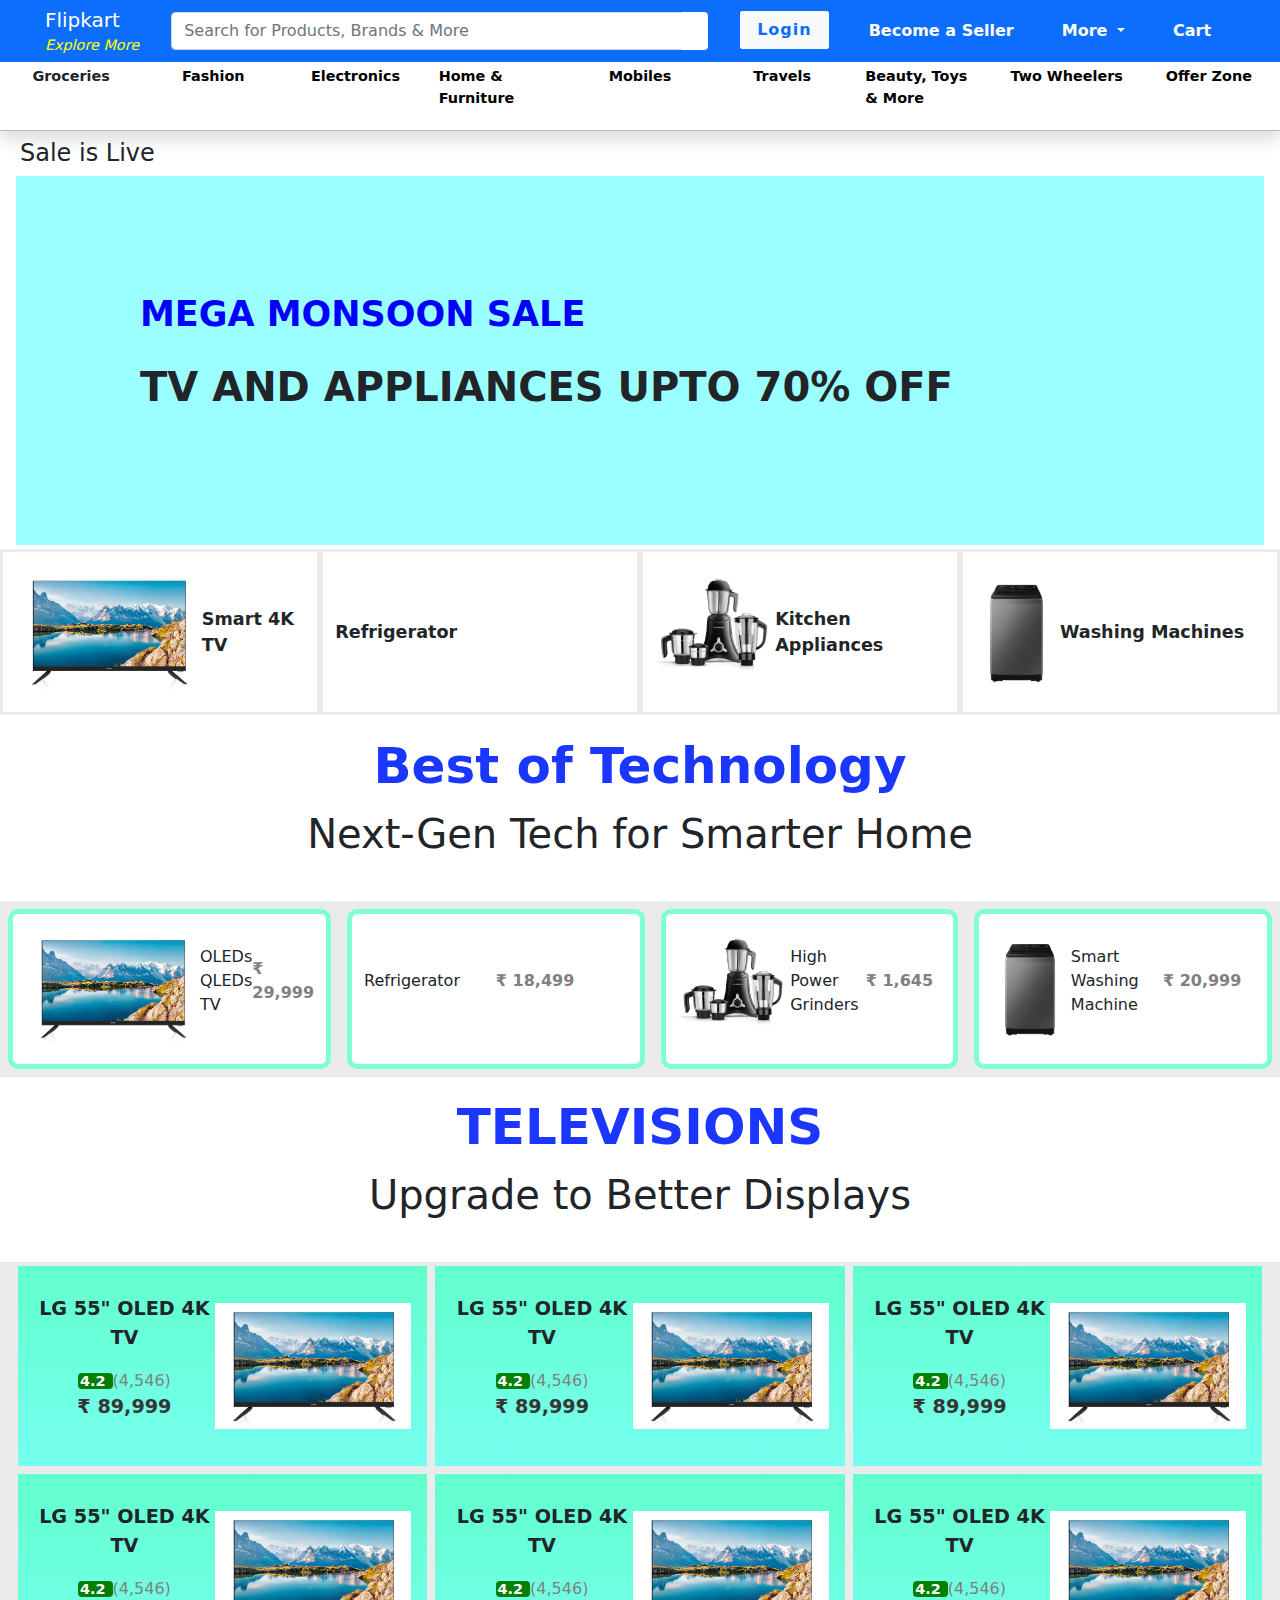
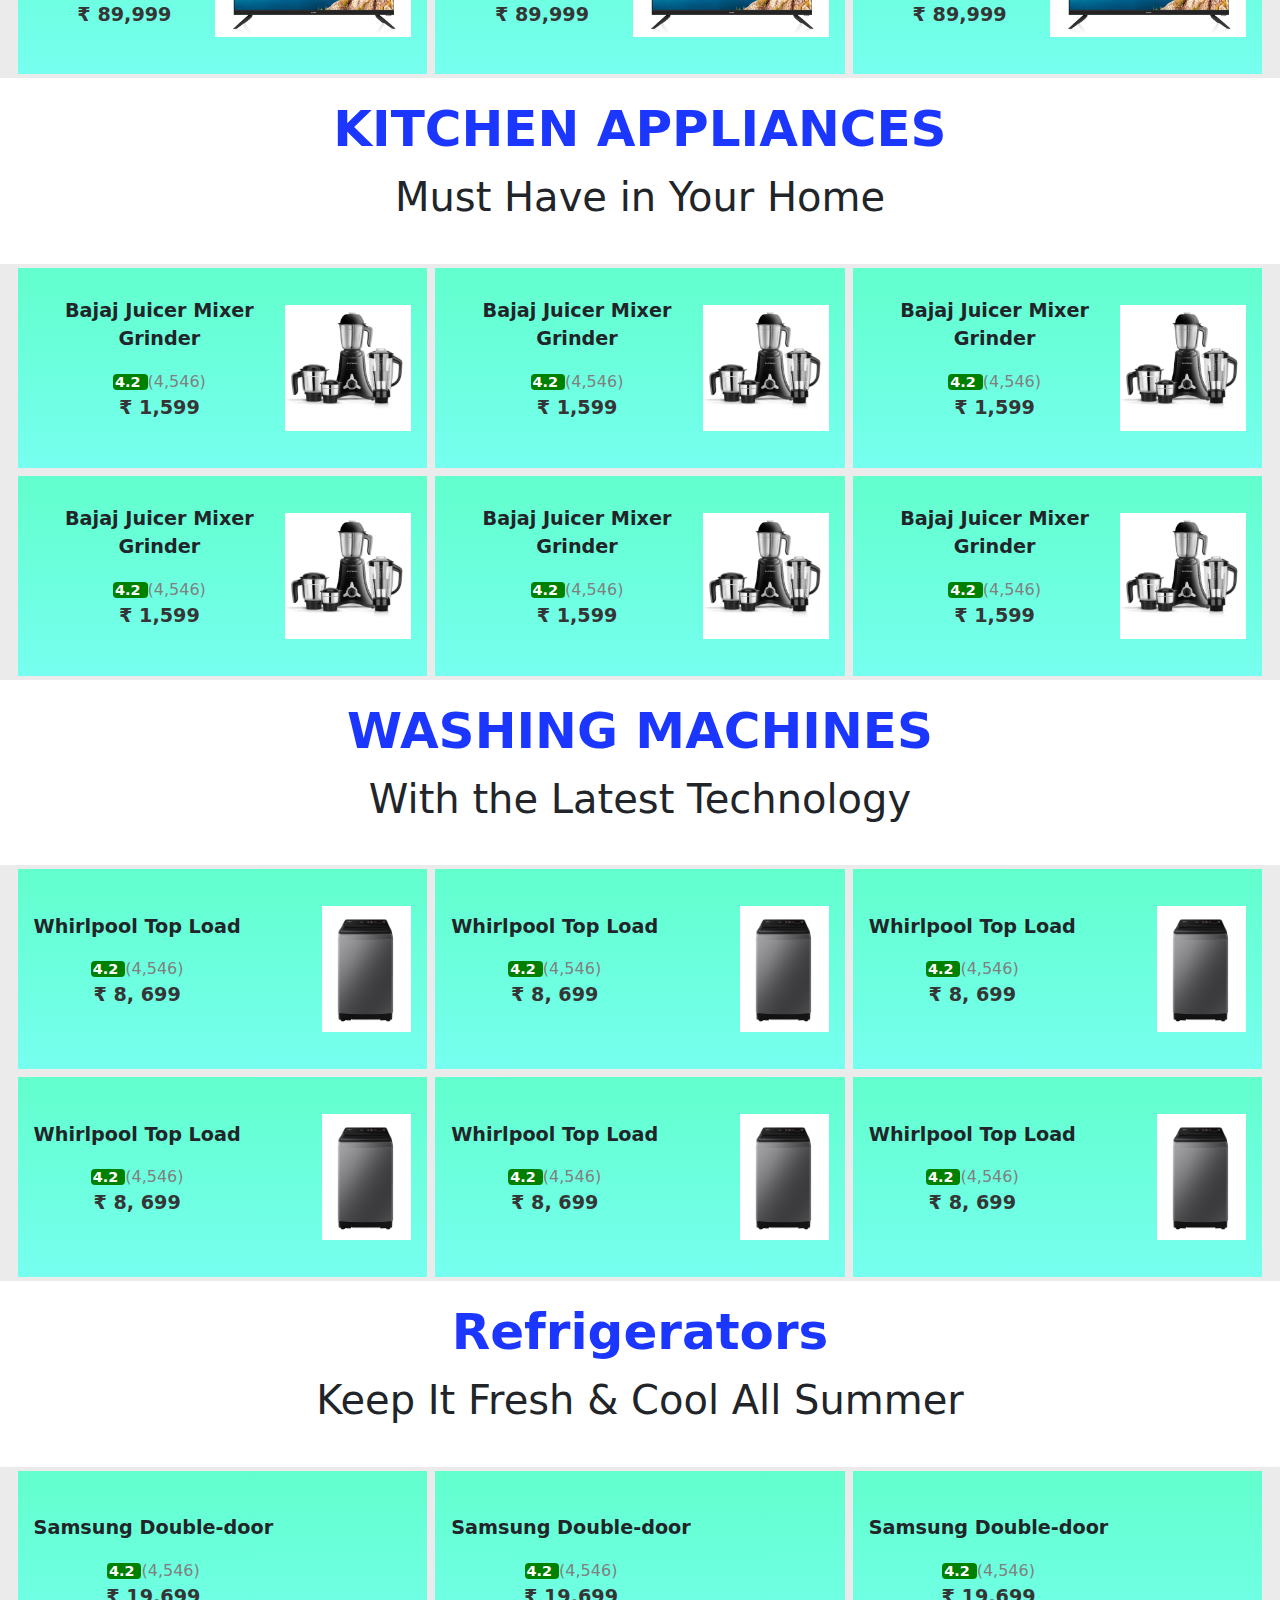
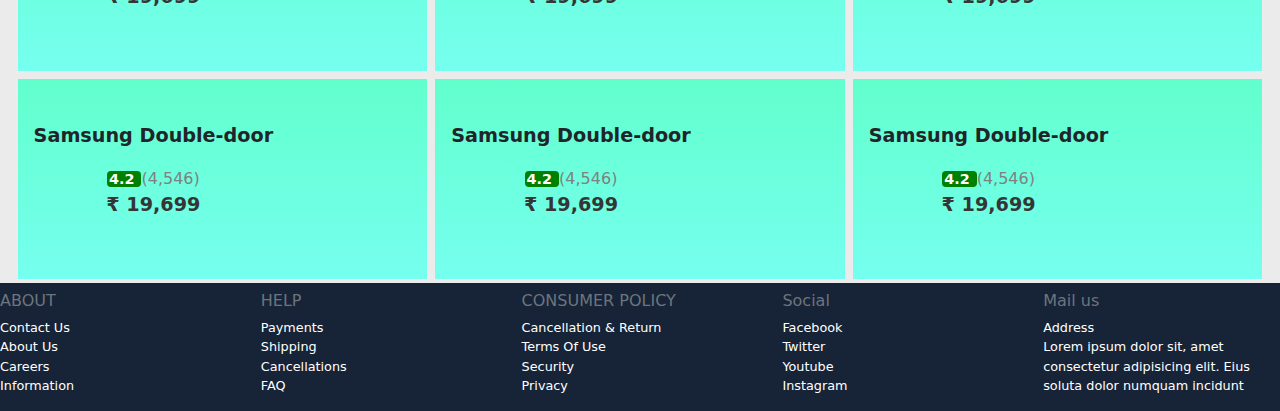
==== appliances.html @ 878ae5ff "adding all the files for the Flipkart Clone" ====
<!DOCTYPE html>
<html lang="en">
<head>
    <meta charset="UTF-8">
    <meta name="viewport" content="width=device-width, initial-scale=1.0">
    <title>Appliances - Flipcart</title>
    <link rel="stylesheet" href="css/bootstrap.min.css">
    <link rel="stylesheet" href="css/common.css">
    <link rel="stylesheet" href="css/style-appliance.css">
</head>
<body>
    <nav class="navbar navbar-expand-lg bg-primary p-0">
        <div class="container-fluid justify-content-center">
          <a class="navbar-brand" href="index.html">
            <p class="brand-name">Flipkart</p>
            <p class="brand-sub">Explore More</p>
          </a>
          <button class="navbar-toggler" type="button" data-bs-toggle="collapse" data-bs-target="#navbar-content"
            aria-controls="navbar-content" aria-expanded="false" aria-label="Toggle navigation">
            <span class="navbar-toggler-icon"></span>
          </button>
          <div class="collapse navbar-collapse" id="navbar-content">
            <form id="search-form" class="d-flex" role="search">
              <div class="input-group">
                <input type="search" class="form-control" placeholder="Search for Products, Brands & More"
                  aria-label="Main Search Bar" aria-describedby="search-btn">
                <button class="btn" type="button" id="search-btn"><ion-icon name="search-outline"></ion-icon></button>
              </div>
            </form>
            <ul class="navbar-nav my-2 my-lg-0">
              <li class="nav-item">
                <button class="btn btn-light login-btn dropdown">Login
                  <ul class="dropdown-menu-opac">
                    <li><a class="dropdown-item" href="#">Action</a></li>
                    <li><a class="dropdown-item" href="#">Another action</a></li>
                    <li>
                      <hr class="dropdown-divider">
                    </li>
                    <li><a class="dropdown-item" href="#">Something else here</a></li>
                  </ul>
                </button>
              </li>
              <li class="nav-item">
                <a class="nav-link" href="#">Become a Seller</a>
              </li>
              <li class="nav-item dropdown">
                <a class="nav-link dropdown-toggle" href="#" role="button" data-bs-toggle="dropdown" aria-expanded="false">
                  More
                </a>
                <ul class="dropdown-menu-opac">
                  <li><a class="dropdown-item" href="#">Action</a></li>
                  <li><a class="dropdown-item" href="#">Another action</a></li>
                  <li>
                    <hr class="dropdown-divider">
                  </li>
                  <li><a class="dropdown-item" href="#">Something else here</a></li>
                </ul>
              </li>
              <li class="nav-item">
                <a class="nav-link" href="#">Cart</a>
              </li>
            </ul>
          </div>
        </div>
      </nav>
      <div class="container-fluid">
        <div class="row nav-menu bg-white shadow">
          <div class="col position-relative menu-category d-flex align-items-center flex-column">
            <p>Groceries</p>
          </div>
          <div class="menu-drop col position-relative menu-category d-flex align-items-center flex-column">
            <a href="cloths.html">
              <p>Fashion</p>
            </a>
            <ul class="menu-list">
              <li class="dropdown-item">Category
                <ul class="list-list">
                  <li class="dropdown-item">Product Name</li>
                  <li class="dropdown-item">Product Name</li>
                  <li class="dropdown-item">Product Name</li>
                  <li class="dropdown-item">Product Name</li>
                  <li class="dropdown-item">Product Name</li>
                </ul>
              </li>
              <li class="dropdown-item">Category
                <ul class="list-list">
                  <li class="dropdown-item">Product Name</li>
                  <li class="dropdown-item">Product Name</li>
                  <li class="dropdown-item">Product Name</li>
                  <li class="dropdown-item">Product Name</li>
                  <li class="dropdown-item">Product Name</li>
                </ul>
              </li>
              <li class="dropdown-item">Category
                <ul class="list-list">
                  <li class="dropdown-item">Product Name</li>
                  <li class="dropdown-item">Product Name</li>
                  <li class="dropdown-item">Product Name</li>
                  <li class="dropdown-item">Product Name</li>
                  <li class="dropdown-item">Product Name</li>
                </ul>
              </li>
              <li class="dropdown-item">Category
                <ul class="list-list">
                  <li class="dropdown-item">Product Name</li>
                  <li class="dropdown-item">Product Name</li>
                  <li class="dropdown-item">Product Name</li>
                  <li class="dropdown-item">Product Name</li>
                  <li class="dropdown-item">Product Name</li>
                </ul>
              </li>
              <li class="dropdown-item">Category
                <ul class="list-list">
                  <li class="dropdown-item">Product Name</li>
                  <li class="dropdown-item">Product Name</li>
                  <li class="dropdown-item">Product Name</li>
                  <li class="dropdown-item">Product Name</li>
                  <li class="dropdown-item">Product Name</li>
                </ul>
              </li>
            </ul>
          </div>
          <div class="menu-drop col position-relative menu-category d-flex align-items-center flex-column">
            <a href="electronic.html"><p>Electronics</p></a>
            <ul class="menu-list">
              <li class="dropdown-item">Category
                <ul class="list-list">
                  <li class="dropdown-item">Product Name</li>
                  <li class="dropdown-item">Product Name</li>
                  <li class="dropdown-item">Product Name</li>
                  <li class="dropdown-item">Product Name</li>
                  <li class="dropdown-item">Product Name</li>
                </ul>
              </li>
              <li class="dropdown-item">Category
                <ul class="list-list">
                  <li class="dropdown-item">Product Name</li>
                  <li class="dropdown-item">Product Name</li>
                  <li class="dropdown-item">Product Name</li>
                  <li class="dropdown-item">Product Name</li>
                  <li class="dropdown-item">Product Name</li>
                </ul>
              </li>
              <li class="dropdown-item">Category
                <ul class="list-list">
                  <li class="dropdown-item">Product Name</li>
                  <li class="dropdown-item">Product Name</li>
                  <li class="dropdown-item">Product Name</li>
                  <li class="dropdown-item">Product Name</li>
                  <li class="dropdown-item">Product Name</li>
                </ul>
              </li>
              <li class="dropdown-item">Category
                <ul class="list-list">
                  <li class="dropdown-item">Product Name</li>
                  <li class="dropdown-item">Product Name</li>
                  <li class="dropdown-item">Product Name</li>
                  <li class="dropdown-item">Product Name</li>
                  <li class="dropdown-item">Product Name</li>
                </ul>
              </li>
              <li class="dropdown-item">Category
                <ul class="list-list">
                  <li class="dropdown-item">Product Name</li>
                  <li class="dropdown-item">Product Name</li>
                  <li class="dropdown-item">Product Name</li>
                  <li class="dropdown-item">Product Name</li>
                  <li class="dropdown-item">Product Name</li>
                </ul>
              </li>
            </ul>
          </div>
          <div class="menu-drop col position-relative menu-category d-flex align-items-center flex-column">
            <a href="Home-furniture.html"><p>Home & Furniture</p></a>
            <ul class="menu-list">
              <li class="dropdown-item">Category
                <ul class="list-list">
                  <li class="dropdown-item">Product Name</li>
                  <li class="dropdown-item">Product Name</li>
                  <li class="dropdown-item">Product Name</li>
                  <li class="dropdown-item">Product Name</li>
                  <li class="dropdown-item">Product Name</li>
                </ul>
              </li>
              <li class="dropdown-item">Category
                <ul class="list-list">
                  <li class="dropdown-item">Product Name</li>
                  <li class="dropdown-item">Product Name</li>
                  <li class="dropdown-item">Product Name</li>
                  <li class="dropdown-item">Product Name</li>
                  <li class="dropdown-item">Product Name</li>
                </ul>
              </li>
              <li class="dropdown-item">Category
                <ul class="list-list">
                  <li class="dropdown-item">Product Name</li>
                  <li class="dropdown-item">Product Name</li>
                  <li class="dropdown-item">Product Name</li>
                  <li class="dropdown-item">Product Name</li>
                  <li class="dropdown-item">Product Name</li>
                </ul>
              </li>
              <li class="dropdown-item">Category
                <ul class="list-list">
                  <li class="dropdown-item">Product Name</li>
                  <li class="dropdown-item">Product Name</li>
                  <li class="dropdown-item">Product Name</li>
                  <li class="dropdown-item">Product Name</li>
                  <li class="dropdown-item">Product Name</li>
                </ul>
              </li>
              <li class="dropdown-item">Category
                <ul class="list-list">
                  <li class="dropdown-item">Product Name</li>
                  <li class="dropdown-item">Product Name</li>
                  <li class="dropdown-item">Product Name</li>
                  <li class="dropdown-item">Product Name</li>
                  <li class="dropdown-item">Product Name</li>
                </ul>
              </li>
            </ul>
          </div>
          <div class="col position-relative menu-category d-flex align-items-center flex-column">
            <a href="Mobile.html"><p>Mobiles</p></a>
          </div>
          <div class="col position-relative menu-category d-flex align-items-center flex-column">
            <a href="travel.html"><p>Travels</p></a>
          </div>
          <div class="col position-relative menu-category d-flex align-items-center flex-column">
            <a href="beauty-toy.html"><p>Beauty, Toys & More</p></a>
          </div>
          <div class="col position-relative menu-category d-flex align-items-center flex-column">
            <a href="two-wheeler.html"><p>Two Wheelers</p></a>
          </div>
          <div class="col position-relative">
            <a class="menu-category d-flex align-items-center flex-column category" href="#">
              <p>Offer Zone</p>
            </a>
          </div>
        </div>
      </div>
      <div class="container-fluid">
          <h4 class="m-2">Sale is Live</h4>
        <div class="row sale-box">
            <p class="sale-text">MEGA MONSOON SALE</p>
            <p class="sale-text-2">TV AND APPLIANCES UPTO 70% OFF</p>
        </div>
        <div class="row">
            <div class="col option">
                <a href="#TV" class="h-75"><img class="h-100" src="img/TV.jpg" alt=""></a>
                <span>Smart 4K TV</span>
            </div>
            <div class="col option">
                <a href="#Fridge" class="h-75"><img class="h-100" src="img/fridge.png" alt=""></a>
                <span>Refrigerator</span>
            </div>
            <div class="col option">
                <a href="#Grinder" class="h-75"><img class="h-100" src="img/grinder.jpg" alt=""></a>
                <span>Kitchen Appliances</span>
            </div>
            <div class="col option">
                <a href="#Washing" class="h-75"><img class="h-100" src="img/washing-machine.png" alt=""></a>
                <span>Washing Machines</span>
            </div>
        </div>
        <div class="title-2">
            <h3>Best of Technology</h3>
            <p>Next-Gen Tech for Smarter Home</p>
        </div>
        <div class="row">
            <div class="col price-offer">
                <a href="#TV" class="h-75"><img class="h-100" src="img/TV.jpg" alt=""></a>
                <p>OLEDs QLEDs TV</p>
                <p class="price">₹ 29,999</p>
            </div>
            <div class="col price-offer">
                <a href="#Fridge" class="h-75"><img class="h-100" src="img/fridge.png" alt=""></a>
                <p>Refrigerator</p>
                <p class="price">₹ 18,499</p>
            </div>
            <div class="col price-offer">
                <a href="#Grinder" class="h-75"><img class="h-100" src="img/grinder.jpg" alt=""></a>
                <p>High Power Grinders</p>
                <p class="price">₹ 1,645</p>
            </div>
            <div class="col price-offer">
                <a href="#Washing" class="h-75"><img class="h-100" src="img/washing-machine.png" alt=""></a>
                <p>Smart Washing Machine</p>
                <p class="price">₹ 20,999</p>
            </div>
        </div>
        <div class="title-2">
            <h3>TELEVISIONS</h3>
            <p>Upgrade to Better Displays</p>
        </div>
        <div id="TV" class="row row-cols-4 justify-content-center products">
            <div class="col product m-1 d-flex">
                <div class="card-text">
                    <p class="name">LG 55" OLED 4K TV</p>
                    <p class="rating m-0"><span>4.2 <ion-icon name="star"></ion-icon></span>(4,546)</p>
                    <p class="price">₹ 89,999</p>
                </div>
                <a href="product.html" class="h-75"><img src="img/TV.jpg" alt="" class="h-100"></a>
            </div>
            <div class="col product m-1 d-flex">
                <div class="card-text">
                    <p class="name">LG 55" OLED 4K TV</p>
                    <p class="rating m-0"><span>4.2 <ion-icon name="star"></ion-icon></span>(4,546)</p>
                    <p class="price">₹ 89,999</p>
                </div>
                <a href="product.html" class="h-75"><img src="img/TV.jpg" alt="" class="h-100"></a>
            </div>
            <div class="col product m-1 d-flex">
                <div class="card-text">
                    <p class="name">LG 55" OLED 4K TV</p>
                    <p class="rating m-0"><span>4.2 <ion-icon name="star"></ion-icon></span>(4,546)</p>
                    <p class="price">₹ 89,999</p>
                </div>
                <a href="product.html" class="h-75"><img src="img/TV.jpg" alt="" class="h-100"></a>
            </div>
            <div class="col product m-1 d-flex">
                <div class="card-text">
                    <p class="name">LG 55" OLED 4K TV</p>
                    <p class="rating m-0"><span>4.2 <ion-icon name="star"></ion-icon></span>(4,546)</p>
                    <p class="price">₹ 89,999</p>
                </div>
                <a href="product.html" class="h-75"><img src="img/TV.jpg" alt="" class="h-100"></a>
            </div>
            <div class="col product m-1 d-flex">
                <div class="card-text">
                    <p class="name">LG 55" OLED 4K TV</p>
                    <p class="rating m-0"><span>4.2 <ion-icon name="star"></ion-icon></span>(4,546)</p>
                    <p class="price">₹ 89,999</p>
                </div>
                <a href="product.html" class="h-75"><img src="img/TV.jpg" alt="" class="h-100"></a>
            </div>
            <div class="col product m-1 d-flex">
                <div class="card-text">
                    <p class="name">LG 55" OLED 4K TV</p>
                    <p class="rating m-0"><span>4.2 <ion-icon name="star"></ion-icon></span>(4,546)</p>
                    <p class="price">₹ 89,999</p>
                </div>
                <a href="product.html" class="h-75"><img src="img/TV.jpg" alt="" class="h-100"></a>
            </div>
        </div>
        <div class="title-2">
            <h3>KITCHEN APPLIANCES</h3>
            <p>Must Have in Your Home</p>
        </div>
        <div id="Grinder" class="row row-cols-4 justify-content-center products">
            <div class="col product m-1 d-flex">
                <div class="card-text">
                    <p class="name">Bajaj Juicer Mixer Grinder </p>
                    <p class="rating m-0"><span>4.2 <ion-icon name="star"></ion-icon></span>(4,546)</p>
                    <p class="price">₹ 1,599</p>
                </div>
                <a href="product.html" class="h-75"><img src="img/grinder.jpg" alt="" class="h-100"></a>
            </div>
            <div class="col product m-1 d-flex">
                <div class="card-text">
                  <p class="name">Bajaj Juicer Mixer Grinder </p>
                  <p class="rating m-0"><span>4.2 <ion-icon name="star"></ion-icon></span>(4,546)</p>
                  <p class="price">₹ 1,599</p>
                </div>
                <a href="product.html" class="h-75"><img src="img/grinder.jpg" alt="" class="h-100"></a>
            </div>
            <div class="col product m-1 d-flex">
                <div class="card-text">
                  <p class="name">Bajaj Juicer Mixer Grinder </p>
                  <p class="rating m-0"><span>4.2 <ion-icon name="star"></ion-icon></span>(4,546)</p>
                  <p class="price">₹ 1,599</p>
                </div>
                <a href="product.html" class="h-75"><img src="img/grinder.jpg" alt="" class="h-100"></a>
            </div>
            <div class="col product m-1 d-flex">
                <div class="card-text">
                  <p class="name">Bajaj Juicer Mixer Grinder </p>
                  <p class="rating m-0"><span>4.2 <ion-icon name="star"></ion-icon></span>(4,546)</p>
                  <p class="price">₹ 1,599</p>
                </div>
                <a href="product.html" class="h-75"><img src="img/grinder.jpg" alt="" class="h-100"></a>
            </div>
            <div class="col product m-1 d-flex">
                <div class="card-text">
                  <p class="name">Bajaj Juicer Mixer Grinder </p>
                  <p class="rating m-0"><span>4.2 <ion-icon name="star"></ion-icon></span>(4,546)</p>
                  <p class="price">₹ 1,599</p>
                </div>
                <a href="product.html" class="h-75"><img src="img/grinder.jpg" alt="" class="h-100"></a>
            </div>
            <div class="col product m-1 d-flex">
                <div class="card-text">
                  <p class="name">Bajaj Juicer Mixer Grinder </p>
                  <p class="rating m-0"><span>4.2 <ion-icon name="star"></ion-icon></span>(4,546)</p>
                  <p class="price">₹ 1,599</p>
                </div>
                <a href="product.html" class="h-75"><img src="img/grinder.jpg" alt="" class="h-100"></a>
            </div>
        </div>
        <div class="title-2">
            <h3>WASHING MACHINES</h3>
            <p>With the Latest Technology</p>
        </div>
        <div id="Washing" class="row row-cols-4 justify-content-center products">
            <div class="col product m-1 d-flex">
                <div class="card-text">
                    <p class="name">Whirlpool Top Load</p>
                    <p class="rating m-0"><span>4.2 <ion-icon name="star"></ion-icon></span>(4,546)</p>
                    <p class="price">₹ 8, 699</p>
                </div>
                <a href="product.html" class="h-75"><img src="img/washing-machine.png" alt="" class=" h-100"></a>
            </div>
            <div class="col product m-1 d-flex">
                <div class="card-text">
                  <p class="name">Whirlpool Top Load</p>
                  <p class="rating m-0"><span>4.2 <ion-icon name="star"></ion-icon></span>(4,546)</p>
                  <p class="price">₹ 8, 699</p>
                </div>
                <a href="product.html" class="h-75"><img src="img/washing-machine.png" alt="" class=" h-100"></a>
            </div>
            <div class="col product m-1 d-flex">
                <div class="card-text">
                  <p class="name">Whirlpool Top Load</p>
                  <p class="rating m-0"><span>4.2 <ion-icon name="star"></ion-icon></span>(4,546)</p>
                  <p class="price">₹ 8, 699</p>
                </div>
                <a href="product.html" class="h-75"><img src="img/washing-machine.png" alt="" class=" h-100"></a>
            </div>
            <div class="col product m-1 d-flex">
                <div class="card-text">
                  <p class="name">Whirlpool Top Load</p>
                  <p class="rating m-0"><span>4.2 <ion-icon name="star"></ion-icon></span>(4,546)</p>
                  <p class="price">₹ 8, 699</p>
                </div>
                <a href="product.html" class="h-75"><img src="img/washing-machine.png" alt="" class=" h-100"></a>
            </div>
            <div class="col product m-1 d-flex">
                <div class="card-text">
                  <p class="name">Whirlpool Top Load</p>
                  <p class="rating m-0"><span>4.2 <ion-icon name="star"></ion-icon></span>(4,546)</p>
                  <p class="price">₹ 8, 699</p>
                </div>
                <a href="product.html" class="h-75"><img src="img/washing-machine.png" alt="" class=" h-100"></a>
            </div>
            <div class="col product m-1 d-flex">
                <div class="card-text">
                  <p class="name">Whirlpool Top Load</p>
                  <p class="rating m-0"><span>4.2 <ion-icon name="star"></ion-icon></span>(4,546)</p>
                  <p class="price">₹ 8, 699</p>
                </div>
                <a href="product.html" class="h-75"><img src="img/washing-machine.png" alt="" class=" h-100"></a>
            </div>
        </div>
        <div class="title-2">
            <h3>Refrigerators</h3>
            <p>Keep It Fresh & Cool All Summer</p>
        </div>
        <div id="Fridge" class="row row-cols-4 justify-content-center products">
            <div class="col product m-1 d-flex">
                <div class="card-text">
                    <p class="name">Samsung Double-door</p>
                    <p class="rating m-0"><span>4.2 <ion-icon name="star"></ion-icon></span>(4,546)</p>
                    <p class="price">₹ 19,699</p>
                </div>
                <a href="product.html" class="h-75"><img src="img/fridge.png" alt="" class="h-100"></a>
            </div>
            <div class="col product m-1 d-flex">
                <div class="card-text">
                  <p class="name">Samsung Double-door</p>
                  <p class="rating m-0"><span>4.2 <ion-icon name="star"></ion-icon></span>(4,546)</p>
                  <p class="price">₹ 19,699</p>
                </div>
                <a href="product.html" class="h-75"><img src="img/fridge.png" alt="" class="h-100"></a>
            </div>
            <div class="col product m-1 d-flex">
                <div class="card-text">
                  <p class="name">Samsung Double-door</p>
                  <p class="rating m-0"><span>4.2 <ion-icon name="star"></ion-icon></span>(4,546)</p>
                  <p class="price">₹ 19,699</p>
                </div>
                <a href="product.html" class="h-75"><img src="img/fridge.png" alt="" class="h-100"></a>
            </div>
            <div class="col product m-1 d-flex">
                <div class="card-text">
                  <p class="name">Samsung Double-door</p>
                  <p class="rating m-0"><span>4.2 <ion-icon name="star"></ion-icon></span>(4,546)</p>
                  <p class="price">₹ 19,699</p>
                </div>
                <a href="product.html" class="h-75"><img src="img/fridge.png" alt="" class="h-100"></a>
            </div>
            <div class="col product m-1 d-flex">
                <div class="card-text">
                  <p class="name">Samsung Double-door</p>
                  <p class="rating m-0"><span>4.2 <ion-icon name="star"></ion-icon></span>(4,546)</p>
                  <p class="price">₹ 19,699</p>
                </div>
                <a href="product.html" class="h-75"><img src="img/fridge.png" alt="" class="h-100"></a>
            </div>
            <div class="col product m-1 d-flex">
                <div class="card-text">
                  <p class="name">Samsung Double-door</p>
                  <p class="rating m-0"><span>4.2 <ion-icon name="star"></ion-icon></span>(4,546)</p>
                  <p class="price">₹ 19,699</p>
                </div>
                <a href="product.html" class="h-75"><img src="img/fridge.png" alt="" class="h-100"></a>
            </div>
        </div>
      </div>
      <footer class="">
        <div class="row">
          <div class="col d-flex justify-content-center flex-column">
            <h6 class="pt-2 text-secondary">ABOUT</h6>
            <ul class="p-0">
              <li>Contact Us</li>
              <li>About Us</li>
              <li>Careers</li>
              <li>Information</li>
            </ul>
          </div>
          <div class="col d-flex justify-content-center flex-column">
            <h6 class="pt-2 text-secondary">HELP</h6>
            <ul class="p-0">
              <li>Payments</li>
              <li>Shipping</li>
              <li>Cancellations</li>
              <li>FAQ</li>
            </ul>
          </div>
          <div class="col d-flex justify-content-center flex-column">
            <h6 class="pt-2 text-secondary">CONSUMER POLICY</h6>
            <ul class="p-0">
              <li>Cancellation & Return</li>
              <li>Terms Of Use</li>
              <li>Security</li>
              <li>Privacy</li>
            </ul>
          </div>
          <div class="col d-flex justify-content-center flex-column">
            <h6 class="pt-2 text-secondary">Social</h6>
            <ul class="p-0">
              <li>Facebook</li>
              <li>Twitter</li>
              <li>Youtube</li>
              <li>Instagram</li>
            </ul>
          </div>
          <div class="col d-flex justify-content-center flex-column">
            <h6 class="pt-2 text-secondary">Mail us</h6>
            <ul class="p-0">
              <li>Address</li>
              <li>Lorem ipsum dolor sit, amet consectetur adipisicing elit. Eius soluta dolor numquam incidunt </li>
            </ul>
          </div>
        </div>
      </footer>
</body>
<script src="bootstrap.bundle.min.js"></script>
<script type="module" src="https://unpkg.com/ionicons@7.1.0/dist/ionicons/ionicons.esm.js"></script>
<script nomodule src="https://unpkg.com/ionicons@7.1.0/dist/ionicons/ionicons.js"></script>
</html>
---- css/common.css ----
body {
    background-color: white;
}

.row {
    background-color: rgb(235, 235, 235);
}

footer .row {
    background-color: transparent;
}

a {
    color: black;
    text-decoration: none;
}

.navbar p,
.navbar p:hover,
.nav-item a {
    color: white;
}

.brand-name,
.brand-sub {
    margin: 0;
}

.rating {
    color: gray;
}

.rating span {
    background-color: green;
    color: white;
    font-weight: 600;
    padding: 0px 2px;
    border-radius: 4px;
    font-size: 0.9rem;
}

.price {
    font-weight: 600;
}

.brand-sub {
    color: yellow !important;
    font-size: 0.9rem;
    font-style: italic;
}

#navbar-content {
    flex-grow: 0;
}

#search-form {
    margin: 0 1rem;
}

#search-form input {
    width: 40vw;
}

#search-form button {
    background-color: white;
}
#search-btn {
    display: flex;
    align-items: center;
}
#search-btn ion-icon {
    font-size: 1.3rem;
    font-weight: 600;
} 


.login-btn,
.login-btn:hover,
.login-btn:focus {
    color: #0d6efd;
    letter-spacing: 1px;
    font-weight: 600;
    padding-left: 1rem;
    padding-right: 1rem;
    border-radius: 2px;
}

.dropdown-menu-opac {
    position: absolute;
    z-index: 1000;
    opacity: 0;
    transform: translateY(10px) scaleY(0%);
    min-width: 10rem;
    padding: .5rem 0;
    margin: 0;
    font-size: 1rem;
    color: #212529;
    text-align: left;
    list-style: none;
    background-color: #fff;
    background-clip: padding-box;
    border: 1px solid rgba(0, 0, 0, .15);
    border-radius: .25rem;
}

.login-btn .dropdown-menu-opac {
    top: 45px;
    left: -60px;
}

.login-btn .dropdown-menu-opac::before {
    content: "";
    border-bottom: 9px solid white;
    position: absolute;
    top: -9px;
    border-left: 10px solid #0d6efd;
    ;
    left: 50%;
    translate: -50%;
    border-right: 10px solid #0d6efd;
    ;
}

.nav-item {
    font-weight: 600;
    margin: 0 1rem;
}

.nav-link:hover {
    color: white;
}

.dropdown-item {
    color: black !important;
}

.dropdown:hover .dropdown-menu-opac {
    transform: translateY(0px) scaleY(100%);
    transition: transform 0s, opacity 0.2s linear;
    opacity: 1;
}

.category {
    color: black !important;
    text-decoration: none;
}

.nav-menu {
    font-weight: 600;
    font-size: 0.9rem;
    padding: 0.3rem 0;
    border-bottom: 1px solid rgba(104, 104, 104, 0.47);
    
}

.nav-menu .col:hover {
    color: #0d6efd;
}

.menu-list,
.list-list {
    position: absolute;
    z-index: 1000;
    opacity: 0;
    transform: translateY(10px) scaleY(0%);
    min-width: 10rem;
    padding: .5rem 0;
    margin: 0;
    font-size: 1rem;
    color: #212529;
    text-align: left;
    list-style: none;
    background-color: #fff;
    background-clip: padding-box;
    border: 1px solid rgba(0, 0, 0, .15);

}

.menu-list {
    top: 100%;
    left: -42%;
    border-top-left-radius: .25rem;
    border-bottom-left-radius: .25rem;
}

.menu-list li,
.list-list li {
    padding-left: 1rem;
}

.list-list {
    border-top-right-radius: .25rem;
    border-bottom-right-radius: .25rem;
    top: -1px;
    right: -100.7%;
}

.menu-drop:hover .menu-list {
    transform: translateY(0px) scaleY(100%);
    opacity: 1;
    transition: transform 0s, opacity 0.2s linear;
}

.menu-list li:hover .list-list {
    transform: translateY(0px) scaleY(100%);
    opacity: 1;
}

.carousel-control-prev,
.carousel-control-next {
    width: 4%;
    height: 45%;
    top: 30%;
    background-color: black;
    opacity: 1;
}

.carousel-control-prev {
    border-top-right-radius: 10px;
    border-bottom-right-radius: 10px;
}

.carousel-control-next {
    border-top-left-radius: 10px;
    border-bottom-left-radius: 10px;
}

.carousel-item img {
    height: 250px;
    object-fit: cover;
}

.card-box {
    overflow: scroll;
    flex-wrap: nowrap;
}

.card {
    border: 0px;
}

.card-text p {
    text-align: center;
}

footer {
    background-color: #172337;
    color: white;
}

footer .row .col ul {
    list-style: none;
    font-size: 0.8rem;
}

.filter {
    width: 15%;
}

.filter ul {
    list-style: none;
    padding-left: 0;
}

.filter-title {
    font-size: 1.1rem;
    padding: 1rem;
    font-weight: 600;
    letter-spacing: 1px;
}

.accordion-body ul {
    position: relative;
}

.accordion-body ul label {
    position: relative;
    width: 100%;
}
---- css/style-appliance.css ----
.sale-text {
    font-size: 35px;
    color: blue;
    font-weight: 900;
}

.sale-text-2 {
    font-size: 40px;
    font-weight: 900;
}

.sale-box {
    padding: 7rem;
    background-color: #9cffff;
    margin: 0.25rem;
}
.option, .price-offer {
    height: 10rem;
    display: flex;
    align-items: center;
    background-color: white;
    margin: 0.2rem;
}
.option span {
    font-size: 1.1rem;
    font-weight: 600;
    
}
.title-2 {
    padding: 1.3rem 0;
    background-color: white;
}
.title-2 h3{
    font-size: 50px;
    color: rgb(27, 54, 255);
    text-align: center;
    font-weight: 800;
}
.title-2 p{
    font-size: 40px;
    text-align: center;
}
.price-offer {
    position: relative;
    margin: 0.5rem;
    border-radius: 10px;
    background-clip: padding-box;
    border: 5px solid aquamarine;
}
.price-offer p {
    width: 100%;
}
.price-offer .price {
    color: gray;
}
.product {
    height: 200px;
    padding: 1rem;
    width: 32%;
    background: linear-gradient(0deg, rgba(118,255,239,1) 0%, rgba(98,255,205,1) 100%);    justify-content: space-between;
    align-items: center;
}
.product .name, .product .price {
    font-weight: 700;
    font-size: 1.2rem;
}
.product .price {
    color: rgb(53, 53, 53);
}
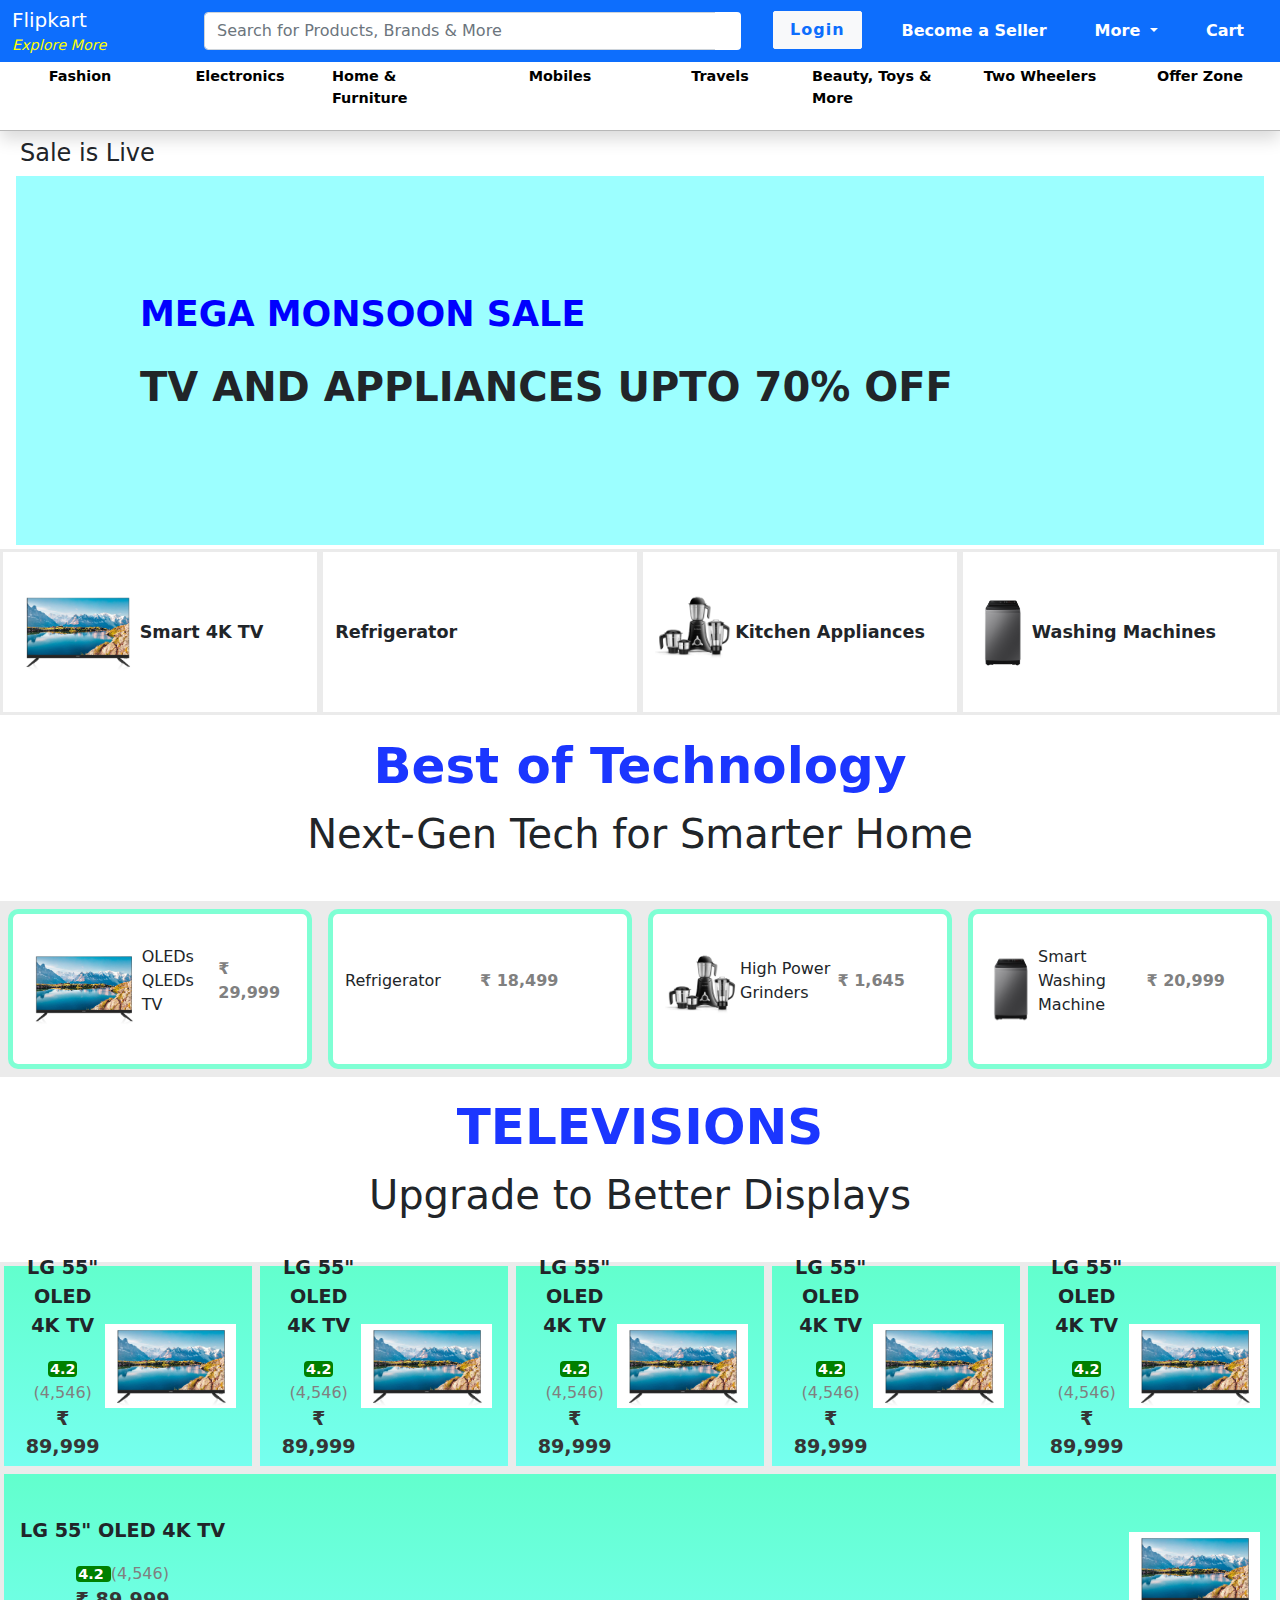
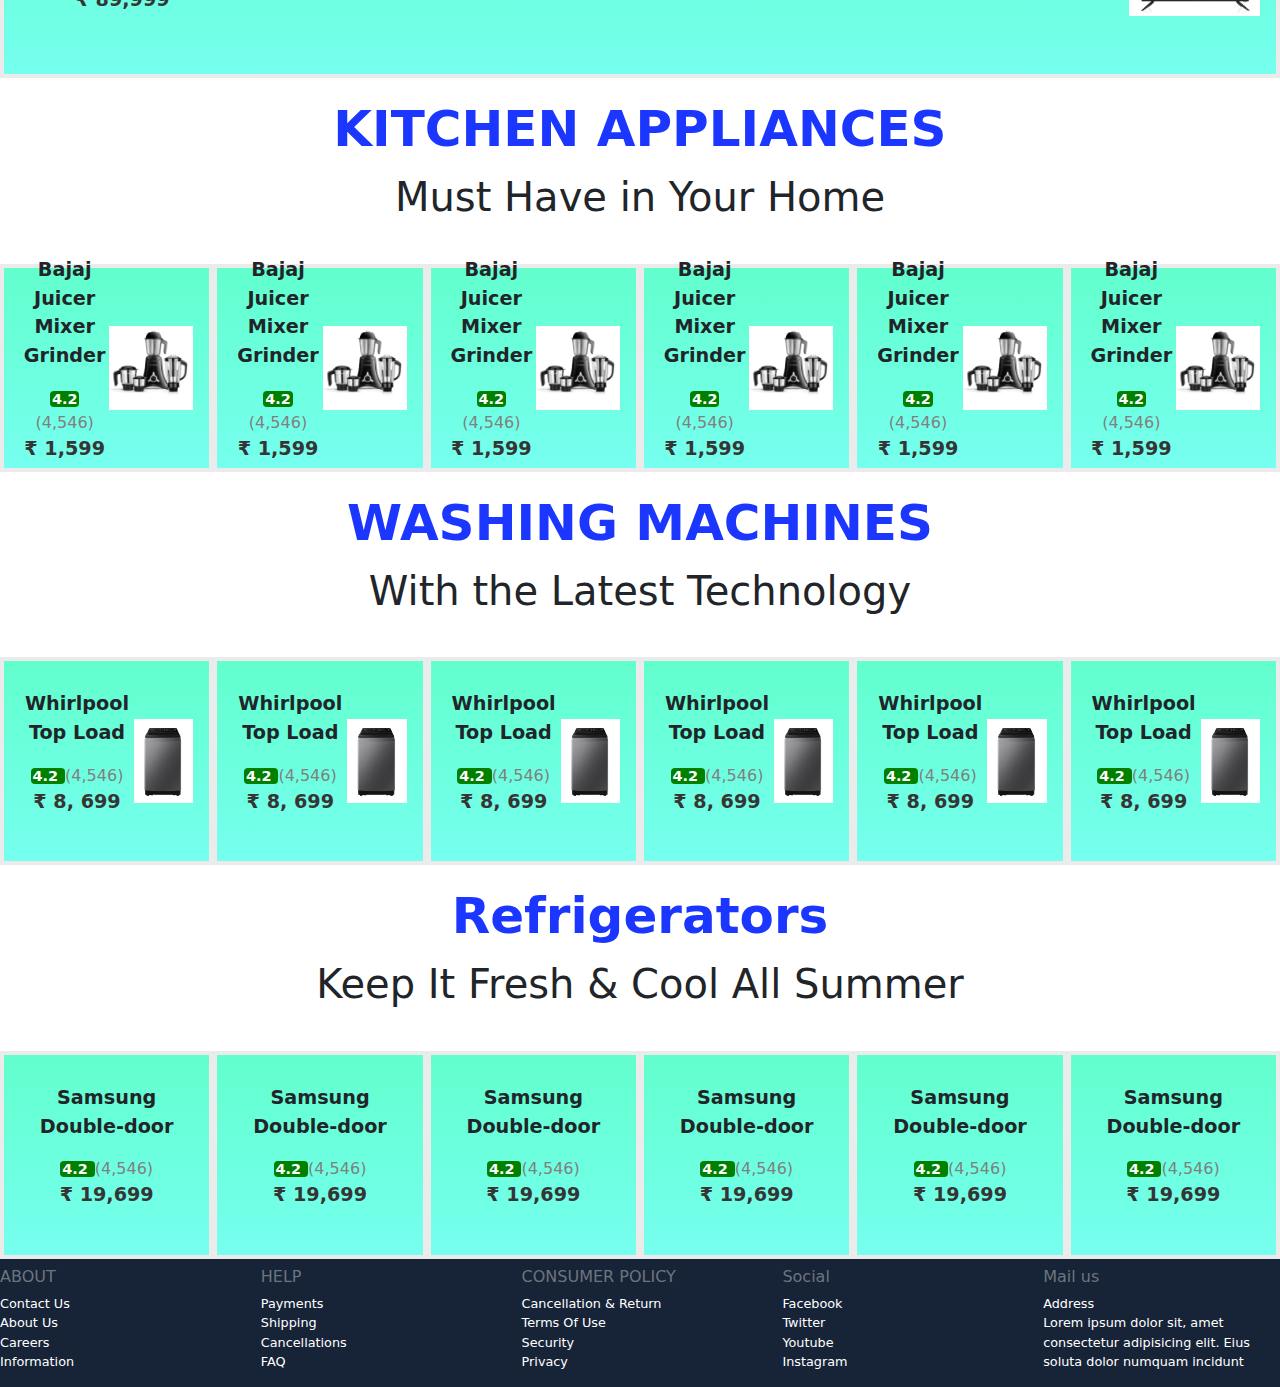
==== commit 7fac21e3: "Update appliances.html" ====
--- a/appliances.html
+++ b/appliances.html
@@ -10,14 +10,14 @@
 </head>
 <body>
     <nav class="navbar navbar-expand-lg bg-primary p-0">
-        <div class="container-fluid justify-content-center">
+        <div class="container-fluid">
           <a class="navbar-brand" href="index.html">
             <p class="brand-name">Flipkart</p>
             <p class="brand-sub">Explore More</p>
           </a>
           <button class="navbar-toggler" type="button" data-bs-toggle="collapse" data-bs-target="#navbar-content"
             aria-controls="navbar-content" aria-expanded="false" aria-label="Toggle navigation">
-            <span class="navbar-toggler-icon"></span>
+            <span class="navbar-toggler-icon"><ion-icon name="menu-outline"></ion-icon></span>
           </button>
           <div class="collapse navbar-collapse" id="navbar-content">
             <form id="search-form" class="d-flex" role="search">
@@ -65,160 +65,20 @@
       </nav>
       <div class="container-fluid">
         <div class="row nav-menu bg-white shadow">
-          <div class="col position-relative menu-category d-flex align-items-center flex-column">
-            <p>Groceries</p>
-          </div>
+
           <div class="menu-drop col position-relative menu-category d-flex align-items-center flex-column">
             <a href="cloths.html">
               <p>Fashion</p>
             </a>
-            <ul class="menu-list">
-              <li class="dropdown-item">Category
-                <ul class="list-list">
-                  <li class="dropdown-item">Product Name</li>
-                  <li class="dropdown-item">Product Name</li>
-                  <li class="dropdown-item">Product Name</li>
-                  <li class="dropdown-item">Product Name</li>
-                  <li class="dropdown-item">Product Name</li>
-                </ul>
-              </li>
-              <li class="dropdown-item">Category
-                <ul class="list-list">
-                  <li class="dropdown-item">Product Name</li>
-                  <li class="dropdown-item">Product Name</li>
-                  <li class="dropdown-item">Product Name</li>
-                  <li class="dropdown-item">Product Name</li>
-                  <li class="dropdown-item">Product Name</li>
-                </ul>
-              </li>
-              <li class="dropdown-item">Category
-                <ul class="list-list">
-                  <li class="dropdown-item">Product Name</li>
-                  <li class="dropdown-item">Product Name</li>
-                  <li class="dropdown-item">Product Name</li>
-                  <li class="dropdown-item">Product Name</li>
-                  <li class="dropdown-item">Product Name</li>
-                </ul>
-              </li>
-              <li class="dropdown-item">Category
-                <ul class="list-list">
-                  <li class="dropdown-item">Product Name</li>
-                  <li class="dropdown-item">Product Name</li>
-                  <li class="dropdown-item">Product Name</li>
-                  <li class="dropdown-item">Product Name</li>
-                  <li class="dropdown-item">Product Name</li>
-                </ul>
-              </li>
-              <li class="dropdown-item">Category
-                <ul class="list-list">
-                  <li class="dropdown-item">Product Name</li>
-                  <li class="dropdown-item">Product Name</li>
-                  <li class="dropdown-item">Product Name</li>
-                  <li class="dropdown-item">Product Name</li>
-                  <li class="dropdown-item">Product Name</li>
-                </ul>
-              </li>
-            </ul>
+ 
           </div>
           <div class="menu-drop col position-relative menu-category d-flex align-items-center flex-column">
             <a href="electronic.html"><p>Electronics</p></a>
-            <ul class="menu-list">
-              <li class="dropdown-item">Category
-                <ul class="list-list">
-                  <li class="dropdown-item">Product Name</li>
-                  <li class="dropdown-item">Product Name</li>
-                  <li class="dropdown-item">Product Name</li>
-                  <li class="dropdown-item">Product Name</li>
-                  <li class="dropdown-item">Product Name</li>
-                </ul>
-              </li>
-              <li class="dropdown-item">Category
-                <ul class="list-list">
-                  <li class="dropdown-item">Product Name</li>
-                  <li class="dropdown-item">Product Name</li>
-                  <li class="dropdown-item">Product Name</li>
-                  <li class="dropdown-item">Product Name</li>
-                  <li class="dropdown-item">Product Name</li>
-                </ul>
-              </li>
-              <li class="dropdown-item">Category
-                <ul class="list-list">
-                  <li class="dropdown-item">Product Name</li>
-                  <li class="dropdown-item">Product Name</li>
-                  <li class="dropdown-item">Product Name</li>
-                  <li class="dropdown-item">Product Name</li>
-                  <li class="dropdown-item">Product Name</li>
-                </ul>
-              </li>
-              <li class="dropdown-item">Category
-                <ul class="list-list">
-                  <li class="dropdown-item">Product Name</li>
-                  <li class="dropdown-item">Product Name</li>
-                  <li class="dropdown-item">Product Name</li>
-                  <li class="dropdown-item">Product Name</li>
-                  <li class="dropdown-item">Product Name</li>
-                </ul>
-              </li>
-              <li class="dropdown-item">Category
-                <ul class="list-list">
-                  <li class="dropdown-item">Product Name</li>
-                  <li class="dropdown-item">Product Name</li>
-                  <li class="dropdown-item">Product Name</li>
-                  <li class="dropdown-item">Product Name</li>
-                  <li class="dropdown-item">Product Name</li>
-                </ul>
-              </li>
-            </ul>
+ 
           </div>
           <div class="menu-drop col position-relative menu-category d-flex align-items-center flex-column">
             <a href="Home-furniture.html"><p>Home & Furniture</p></a>
-            <ul class="menu-list">
-              <li class="dropdown-item">Category
-                <ul class="list-list">
-                  <li class="dropdown-item">Product Name</li>
-                  <li class="dropdown-item">Product Name</li>
-                  <li class="dropdown-item">Product Name</li>
-                  <li class="dropdown-item">Product Name</li>
-                  <li class="dropdown-item">Product Name</li>
-                </ul>
-              </li>
-              <li class="dropdown-item">Category
-                <ul class="list-list">
-                  <li class="dropdown-item">Product Name</li>
-                  <li class="dropdown-item">Product Name</li>
-                  <li class="dropdown-item">Product Name</li>
-                  <li class="dropdown-item">Product Name</li>
-                  <li class="dropdown-item">Product Name</li>
-                </ul>
-              </li>
-              <li class="dropdown-item">Category
-                <ul class="list-list">
-                  <li class="dropdown-item">Product Name</li>
-                  <li class="dropdown-item">Product Name</li>
-                  <li class="dropdown-item">Product Name</li>
-                  <li class="dropdown-item">Product Name</li>
-                  <li class="dropdown-item">Product Name</li>
-                </ul>
-              </li>
-              <li class="dropdown-item">Category
-                <ul class="list-list">
-                  <li class="dropdown-item">Product Name</li>
-                  <li class="dropdown-item">Product Name</li>
-                  <li class="dropdown-item">Product Name</li>
-                  <li class="dropdown-item">Product Name</li>
-                  <li class="dropdown-item">Product Name</li>
-                </ul>
-              </li>
-              <li class="dropdown-item">Category
-                <ul class="list-list">
-                  <li class="dropdown-item">Product Name</li>
-                  <li class="dropdown-item">Product Name</li>
-                  <li class="dropdown-item">Product Name</li>
-                  <li class="dropdown-item">Product Name</li>
-                  <li class="dropdown-item">Product Name</li>
-                </ul>
-              </li>
-            </ul>
+ 
           </div>
           <div class="col position-relative menu-category d-flex align-items-center flex-column">
             <a href="Mobile.html"><p>Mobiles</p></a>
@@ -247,19 +107,19 @@
         </div>
         <div class="row">
             <div class="col option">
-                <a href="#TV" class="h-75"><img class="h-100" src="img/TV.jpg" alt=""></a>
+                <a href="#TV" class="  h-50"><img class="h-100" src="img/TV.jpg" alt=""></a>
                 <span>Smart 4K TV</span>
             </div>
             <div class="col option">
-                <a href="#Fridge" class="h-75"><img class="h-100" src="img/fridge.png" alt=""></a>
+                <a href="#Fridge" class="  h-50"><img class="h-100" src="img/fridge.png" alt=""></a>
                 <span>Refrigerator</span>
             </div>
             <div class="col option">
-                <a href="#Grinder" class="h-75"><img class="h-100" src="img/grinder.jpg" alt=""></a>
+                <a href="#Grinder" class="  h-50"><img class="h-100" src="img/grinder.jpg" alt=""></a>
                 <span>Kitchen Appliances</span>
             </div>
             <div class="col option">
-                <a href="#Washing" class="h-75"><img class="h-100" src="img/washing-machine.png" alt=""></a>
+                <a href="#Washing" class="  h-50"><img class="h-100" src="img/washing-machine.png" alt=""></a>
                 <span>Washing Machines</span>
             </div>
         </div>
@@ -269,22 +129,22 @@
         </div>
         <div class="row">
             <div class="col price-offer">
-                <a href="#TV" class="h-75"><img class="h-100" src="img/TV.jpg" alt=""></a>
+                <a href="#TV" class="  h-50"><img class="h-100" src="img/TV.jpg" alt=""></a>
                 <p>OLEDs QLEDs TV</p>
                 <p class="price">₹ 29,999</p>
             </div>
             <div class="col price-offer">
-                <a href="#Fridge" class="h-75"><img class="h-100" src="img/fridge.png" alt=""></a>
+                <a href="#Fridge" class="  h-50"><img class="h-100" src="img/fridge.png" alt=""></a>
                 <p>Refrigerator</p>
                 <p class="price">₹ 18,499</p>
             </div>
             <div class="col price-offer">
-                <a href="#Grinder" class="h-75"><img class="h-100" src="img/grinder.jpg" alt=""></a>
+                <a href="#Grinder" class="  h-50"><img class="h-100" src="img/grinder.jpg" alt=""></a>
                 <p>High Power Grinders</p>
                 <p class="price">₹ 1,645</p>
             </div>
             <div class="col price-offer">
-                <a href="#Washing" class="h-75"><img class="h-100" src="img/washing-machine.png" alt=""></a>
+                <a href="#Washing" class="  h-50"><img class="h-100" src="img/washing-machine.png" alt=""></a>
                 <p>Smart Washing Machine</p>
                 <p class="price">₹ 20,999</p>
             </div>
@@ -293,68 +153,68 @@
             <h3>TELEVISIONS</h3>
             <p>Upgrade to Better Displays</p>
         </div>
-        <div id="TV" class="row row-cols-4 justify-content-center products">
-            <div class="col product m-1 d-flex">
-                <div class="card-text">
-                    <p class="name">LG 55" OLED 4K TV</p>
-                    <p class="rating m-0"><span>4.2 <ion-icon name="star"></ion-icon></span>(4,546)</p>
-                    <p class="price">₹ 89,999</p>
-                </div>
-                <a href="product.html" class="h-75"><img src="img/TV.jpg" alt="" class="h-100"></a>
-            </div>
-            <div class="col product m-1 d-flex">
-                <div class="card-text">
-                    <p class="name">LG 55" OLED 4K TV</p>
-                    <p class="rating m-0"><span>4.2 <ion-icon name="star"></ion-icon></span>(4,546)</p>
-                    <p class="price">₹ 89,999</p>
-                </div>
-                <a href="product.html" class="h-75"><img src="img/TV.jpg" alt="" class="h-100"></a>
-            </div>
-            <div class="col product m-1 d-flex">
-                <div class="card-text">
-                    <p class="name">LG 55" OLED 4K TV</p>
-                    <p class="rating m-0"><span>4.2 <ion-icon name="star"></ion-icon></span>(4,546)</p>
-                    <p class="price">₹ 89,999</p>
-                </div>
-                <a href="product.html" class="h-75"><img src="img/TV.jpg" alt="" class="h-100"></a>
-            </div>
-            <div class="col product m-1 d-flex">
-                <div class="card-text">
-                    <p class="name">LG 55" OLED 4K TV</p>
-                    <p class="rating m-0"><span>4.2 <ion-icon name="star"></ion-icon></span>(4,546)</p>
-                    <p class="price">₹ 89,999</p>
-                </div>
-                <a href="product.html" class="h-75"><img src="img/TV.jpg" alt="" class="h-100"></a>
-            </div>
-            <div class="col product m-1 d-flex">
-                <div class="card-text">
-                    <p class="name">LG 55" OLED 4K TV</p>
-                    <p class="rating m-0"><span>4.2 <ion-icon name="star"></ion-icon></span>(4,546)</p>
-                    <p class="price">₹ 89,999</p>
-                </div>
-                <a href="product.html" class="h-75"><img src="img/TV.jpg" alt="" class="h-100"></a>
-            </div>
-            <div class="col product m-1 d-flex">
-                <div class="card-text">
-                    <p class="name">LG 55" OLED 4K TV</p>
-                    <p class="rating m-0"><span>4.2 <ion-icon name="star"></ion-icon></span>(4,546)</p>
-                    <p class="price">₹ 89,999</p>
-                </div>
-                <a href="product.html" class="h-75"><img src="img/TV.jpg" alt="" class="h-100"></a>
+        <div id="TV" class="row justify-content-center products">
+            <div class="col product m-1 d-flex">
+                <div class="card-text">
+                    <p class="name">LG 55" OLED 4K TV</p>
+                    <p class="rating m-0"><span>4.2 <ion-icon name="star"></ion-icon></span>(4,546)</p>
+                    <p class="price">₹ 89,999</p>
+                </div>
+                <a href="product.html" class="  h-50"><img src="img/TV.jpg" alt="" class="h-100"></a>
+            </div>
+            <div class="col product m-1 d-flex">
+                <div class="card-text">
+                    <p class="name">LG 55" OLED 4K TV</p>
+                    <p class="rating m-0"><span>4.2 <ion-icon name="star"></ion-icon></span>(4,546)</p>
+                    <p class="price">₹ 89,999</p>
+                </div>
+                <a href="product.html" class="  h-50"><img src="img/TV.jpg" alt="" class="h-100"></a>
+            </div>
+            <div class="col product m-1 d-flex">
+                <div class="card-text">
+                    <p class="name">LG 55" OLED 4K TV</p>
+                    <p class="rating m-0"><span>4.2 <ion-icon name="star"></ion-icon></span>(4,546)</p>
+                    <p class="price">₹ 89,999</p>
+                </div>
+                <a href="product.html" class="  h-50"><img src="img/TV.jpg" alt="" class="h-100"></a>
+            </div>
+            <div class="col product m-1 d-flex">
+                <div class="card-text">
+                    <p class="name">LG 55" OLED 4K TV</p>
+                    <p class="rating m-0"><span>4.2 <ion-icon name="star"></ion-icon></span>(4,546)</p>
+                    <p class="price">₹ 89,999</p>
+                </div>
+                <a href="product.html" class="  h-50"><img src="img/TV.jpg" alt="" class="h-100"></a>
+            </div>
+            <div class="col product m-1 d-flex">
+                <div class="card-text">
+                    <p class="name">LG 55" OLED 4K TV</p>
+                    <p class="rating m-0"><span>4.2 <ion-icon name="star"></ion-icon></span>(4,546)</p>
+                    <p class="price">₹ 89,999</p>
+                </div>
+                <a href="product.html" class="  h-50"><img src="img/TV.jpg" alt="" class="h-100"></a>
+            </div>
+            <div class="col product m-1 d-flex">
+                <div class="card-text">
+                    <p class="name">LG 55" OLED 4K TV</p>
+                    <p class="rating m-0"><span>4.2 <ion-icon name="star"></ion-icon></span>(4,546)</p>
+                    <p class="price">₹ 89,999</p>
+                </div>
+                <a href="product.html" class="  h-50"><img src="img/TV.jpg" alt="" class="h-100"></a>
             </div>
         </div>
         <div class="title-2">
             <h3>KITCHEN APPLIANCES</h3>
             <p>Must Have in Your Home</p>
         </div>
-        <div id="Grinder" class="row row-cols-4 justify-content-center products">
+        <div id="Grinder" class="row justify-content-center products">
             <div class="col product m-1 d-flex">
                 <div class="card-text">
                     <p class="name">Bajaj Juicer Mixer Grinder </p>
                     <p class="rating m-0"><span>4.2 <ion-icon name="star"></ion-icon></span>(4,546)</p>
                     <p class="price">₹ 1,599</p>
                 </div>
-                <a href="product.html" class="h-75"><img src="img/grinder.jpg" alt="" class="h-100"></a>
+                <a href="product.html" class="  h-50"><img src="img/grinder.jpg" alt="" class="h-100"></a>
             </div>
             <div class="col product m-1 d-flex">
                 <div class="card-text">
@@ -362,7 +222,7 @@
                   <p class="rating m-0"><span>4.2 <ion-icon name="star"></ion-icon></span>(4,546)</p>
                   <p class="price">₹ 1,599</p>
                 </div>
-                <a href="product.html" class="h-75"><img src="img/grinder.jpg" alt="" class="h-100"></a>
+                <a href="product.html" class="  h-50"><img src="img/grinder.jpg" alt="" class="h-100"></a>
             </div>
             <div class="col product m-1 d-flex">
                 <div class="card-text">
@@ -370,7 +230,7 @@
                   <p class="rating m-0"><span>4.2 <ion-icon name="star"></ion-icon></span>(4,546)</p>
                   <p class="price">₹ 1,599</p>
                 </div>
-                <a href="product.html" class="h-75"><img src="img/grinder.jpg" alt="" class="h-100"></a>
+                <a href="product.html" class="  h-50"><img src="img/grinder.jpg" alt="" class="h-100"></a>
             </div>
             <div class="col product m-1 d-flex">
                 <div class="card-text">
@@ -378,7 +238,7 @@
                   <p class="rating m-0"><span>4.2 <ion-icon name="star"></ion-icon></span>(4,546)</p>
                   <p class="price">₹ 1,599</p>
                 </div>
-                <a href="product.html" class="h-75"><img src="img/grinder.jpg" alt="" class="h-100"></a>
+                <a href="product.html" class="  h-50"><img src="img/grinder.jpg" alt="" class="h-100"></a>
             </div>
             <div class="col product m-1 d-flex">
                 <div class="card-text">
@@ -386,7 +246,7 @@
                   <p class="rating m-0"><span>4.2 <ion-icon name="star"></ion-icon></span>(4,546)</p>
                   <p class="price">₹ 1,599</p>
                 </div>
-                <a href="product.html" class="h-75"><img src="img/grinder.jpg" alt="" class="h-100"></a>
+                <a href="product.html" class="  h-50"><img src="img/grinder.jpg" alt="" class="h-100"></a>
             </div>
             <div class="col product m-1 d-flex">
                 <div class="card-text">
@@ -394,21 +254,21 @@
                   <p class="rating m-0"><span>4.2 <ion-icon name="star"></ion-icon></span>(4,546)</p>
                   <p class="price">₹ 1,599</p>
                 </div>
-                <a href="product.html" class="h-75"><img src="img/grinder.jpg" alt="" class="h-100"></a>
+                <a href="product.html" class="  h-50"><img src="img/grinder.jpg" alt="" class="h-100"></a>
             </div>
         </div>
         <div class="title-2">
             <h3>WASHING MACHINES</h3>
             <p>With the Latest Technology</p>
         </div>
-        <div id="Washing" class="row row-cols-4 justify-content-center products">
+        <div id="Washing" class="row justify-content-center products">
             <div class="col product m-1 d-flex">
                 <div class="card-text">
                     <p class="name">Whirlpool Top Load</p>
                     <p class="rating m-0"><span>4.2 <ion-icon name="star"></ion-icon></span>(4,546)</p>
                     <p class="price">₹ 8, 699</p>
                 </div>
-                <a href="product.html" class="h-75"><img src="img/washing-machine.png" alt="" class=" h-100"></a>
+                <a href="product.html" class="  h-50"><img src="img/washing-machine.png" alt="" class=" h-100"></a>
             </div>
             <div class="col product m-1 d-flex">
                 <div class="card-text">
@@ -416,7 +276,7 @@
                   <p class="rating m-0"><span>4.2 <ion-icon name="star"></ion-icon></span>(4,546)</p>
                   <p class="price">₹ 8, 699</p>
                 </div>
-                <a href="product.html" class="h-75"><img src="img/washing-machine.png" alt="" class=" h-100"></a>
+                <a href="product.html" class="  h-50"><img src="img/washing-machine.png" alt="" class=" h-100"></a>
             </div>
             <div class="col product m-1 d-flex">
                 <div class="card-text">
@@ -424,7 +284,7 @@
                   <p class="rating m-0"><span>4.2 <ion-icon name="star"></ion-icon></span>(4,546)</p>
                   <p class="price">₹ 8, 699</p>
                 </div>
-                <a href="product.html" class="h-75"><img src="img/washing-machine.png" alt="" class=" h-100"></a>
+                <a href="product.html" class="  h-50"><img src="img/washing-machine.png" alt="" class=" h-100"></a>
             </div>
             <div class="col product m-1 d-flex">
                 <div class="card-text">
@@ -432,7 +292,7 @@
                   <p class="rating m-0"><span>4.2 <ion-icon name="star"></ion-icon></span>(4,546)</p>
                   <p class="price">₹ 8, 699</p>
                 </div>
-                <a href="product.html" class="h-75"><img src="img/washing-machine.png" alt="" class=" h-100"></a>
+                <a href="product.html" class="  h-50"><img src="img/washing-machine.png" alt="" class=" h-100"></a>
             </div>
             <div class="col product m-1 d-flex">
                 <div class="card-text">
@@ -440,7 +300,7 @@
                   <p class="rating m-0"><span>4.2 <ion-icon name="star"></ion-icon></span>(4,546)</p>
                   <p class="price">₹ 8, 699</p>
                 </div>
-                <a href="product.html" class="h-75"><img src="img/washing-machine.png" alt="" class=" h-100"></a>
+                <a href="product.html" class="  h-50"><img src="img/washing-machine.png" alt="" class=" h-100"></a>
             </div>
             <div class="col product m-1 d-flex">
                 <div class="card-text">
@@ -448,21 +308,21 @@
                   <p class="rating m-0"><span>4.2 <ion-icon name="star"></ion-icon></span>(4,546)</p>
                   <p class="price">₹ 8, 699</p>
                 </div>
-                <a href="product.html" class="h-75"><img src="img/washing-machine.png" alt="" class=" h-100"></a>
+                <a href="product.html" class="  h-50"><img src="img/washing-machine.png" alt="" class=" h-100"></a>
             </div>
         </div>
         <div class="title-2">
             <h3>Refrigerators</h3>
             <p>Keep It Fresh & Cool All Summer</p>
         </div>
-        <div id="Fridge" class="row row-cols-4 justify-content-center products">
+        <div id="Fridge" class="row justify-content-center products">
             <div class="col product m-1 d-flex">
                 <div class="card-text">
                     <p class="name">Samsung Double-door</p>
                     <p class="rating m-0"><span>4.2 <ion-icon name="star"></ion-icon></span>(4,546)</p>
                     <p class="price">₹ 19,699</p>
                 </div>
-                <a href="product.html" class="h-75"><img src="img/fridge.png" alt="" class="h-100"></a>
+                <a href="product.html" class="  h-50"><img src="img/fridge.png" alt="" class="h-100"></a>
             </div>
             <div class="col product m-1 d-flex">
                 <div class="card-text">
@@ -470,7 +330,7 @@
                   <p class="rating m-0"><span>4.2 <ion-icon name="star"></ion-icon></span>(4,546)</p>
                   <p class="price">₹ 19,699</p>
                 </div>
-                <a href="product.html" class="h-75"><img src="img/fridge.png" alt="" class="h-100"></a>
+                <a href="product.html" class="  h-50"><img src="img/fridge.png" alt="" class="h-100"></a>
             </div>
             <div class="col product m-1 d-flex">
                 <div class="card-text">
@@ -478,7 +338,7 @@
                   <p class="rating m-0"><span>4.2 <ion-icon name="star"></ion-icon></span>(4,546)</p>
                   <p class="price">₹ 19,699</p>
                 </div>
-                <a href="product.html" class="h-75"><img src="img/fridge.png" alt="" class="h-100"></a>
+                <a href="product.html" class="  h-50"><img src="img/fridge.png" alt="" class="h-100"></a>
             </div>
             <div class="col product m-1 d-flex">
                 <div class="card-text">
@@ -486,7 +346,7 @@
                   <p class="rating m-0"><span>4.2 <ion-icon name="star"></ion-icon></span>(4,546)</p>
                   <p class="price">₹ 19,699</p>
                 </div>
-                <a href="product.html" class="h-75"><img src="img/fridge.png" alt="" class="h-100"></a>
+                <a href="product.html" class="  h-50"><img src="img/fridge.png" alt="" class="h-100"></a>
             </div>
             <div class="col product m-1 d-flex">
                 <div class="card-text">
@@ -494,7 +354,7 @@
                   <p class="rating m-0"><span>4.2 <ion-icon name="star"></ion-icon></span>(4,546)</p>
                   <p class="price">₹ 19,699</p>
                 </div>
-                <a href="product.html" class="h-75"><img src="img/fridge.png" alt="" class="h-100"></a>
+                <a href="product.html" class="  h-50"><img src="img/fridge.png" alt="" class="h-100"></a>
             </div>
             <div class="col product m-1 d-flex">
                 <div class="card-text">
@@ -502,7 +362,7 @@
                   <p class="rating m-0"><span>4.2 <ion-icon name="star"></ion-icon></span>(4,546)</p>
                   <p class="price">₹ 19,699</p>
                 </div>
-                <a href="product.html" class="h-75"><img src="img/fridge.png" alt="" class="h-100"></a>
+                <a href="product.html" class="  h-50"><img src="img/fridge.png" alt="" class="h-100"></a>
             </div>
         </div>
       </div>
@@ -557,4 +417,4 @@
 <script src="bootstrap.bundle.min.js"></script>
 <script type="module" src="https://unpkg.com/ionicons@7.1.0/dist/ionicons/ionicons.esm.js"></script>
 <script nomodule src="https://unpkg.com/ionicons@7.1.0/dist/ionicons/ionicons.js"></script>
-</html>+</html>
